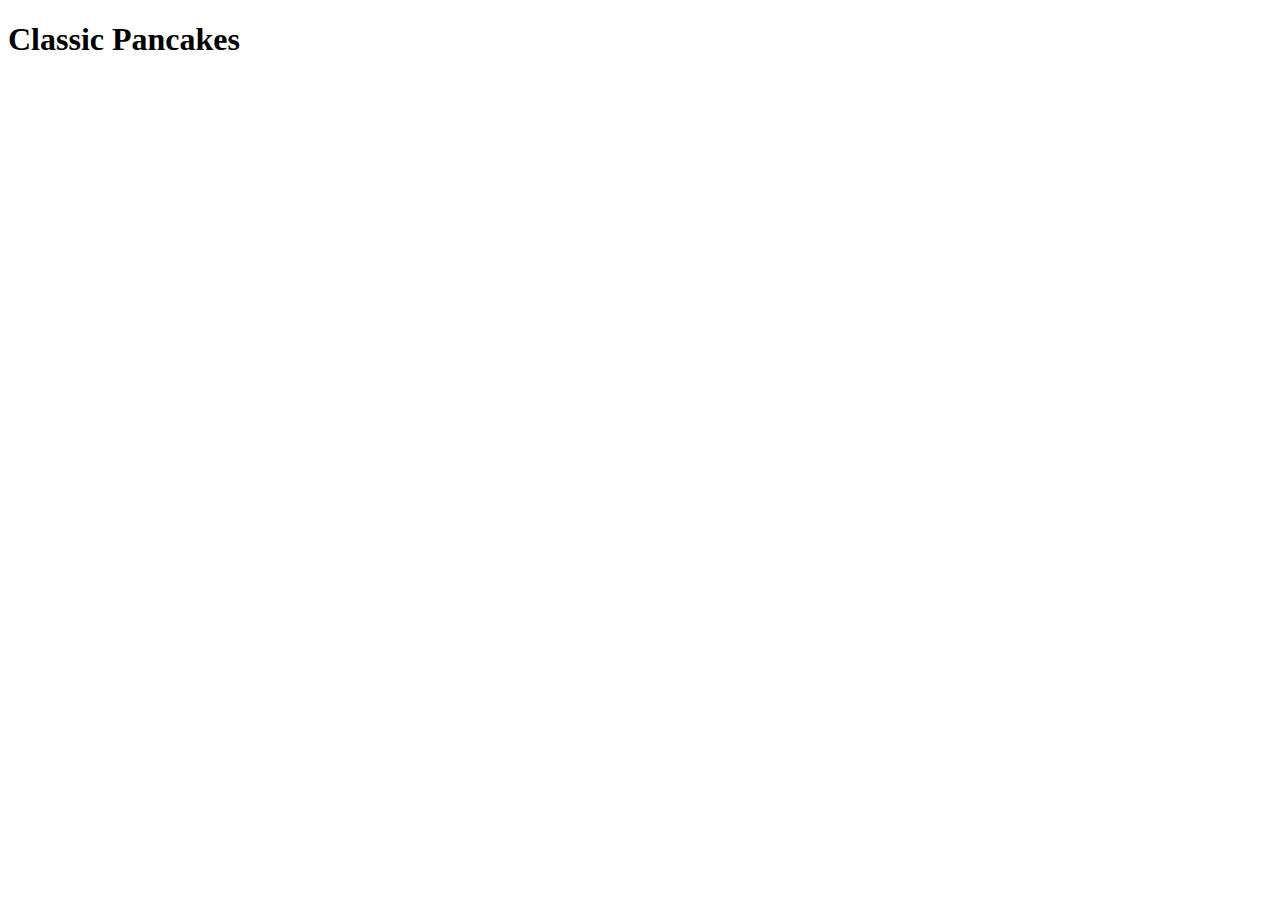
==== recipes/pancakes.html @ a38d25b6 "Create and link recipe pages" ====
<!DOCTYPE html>
<html lang="en">
<head>
    <meta charset="UTF-8">
    <meta name="viewport" content="width=device-width, initial-scale=1.0">
    <title>Document</title>
</head>
<body>
    <h1>Classic Pancakes</h1>
</body>
</html>
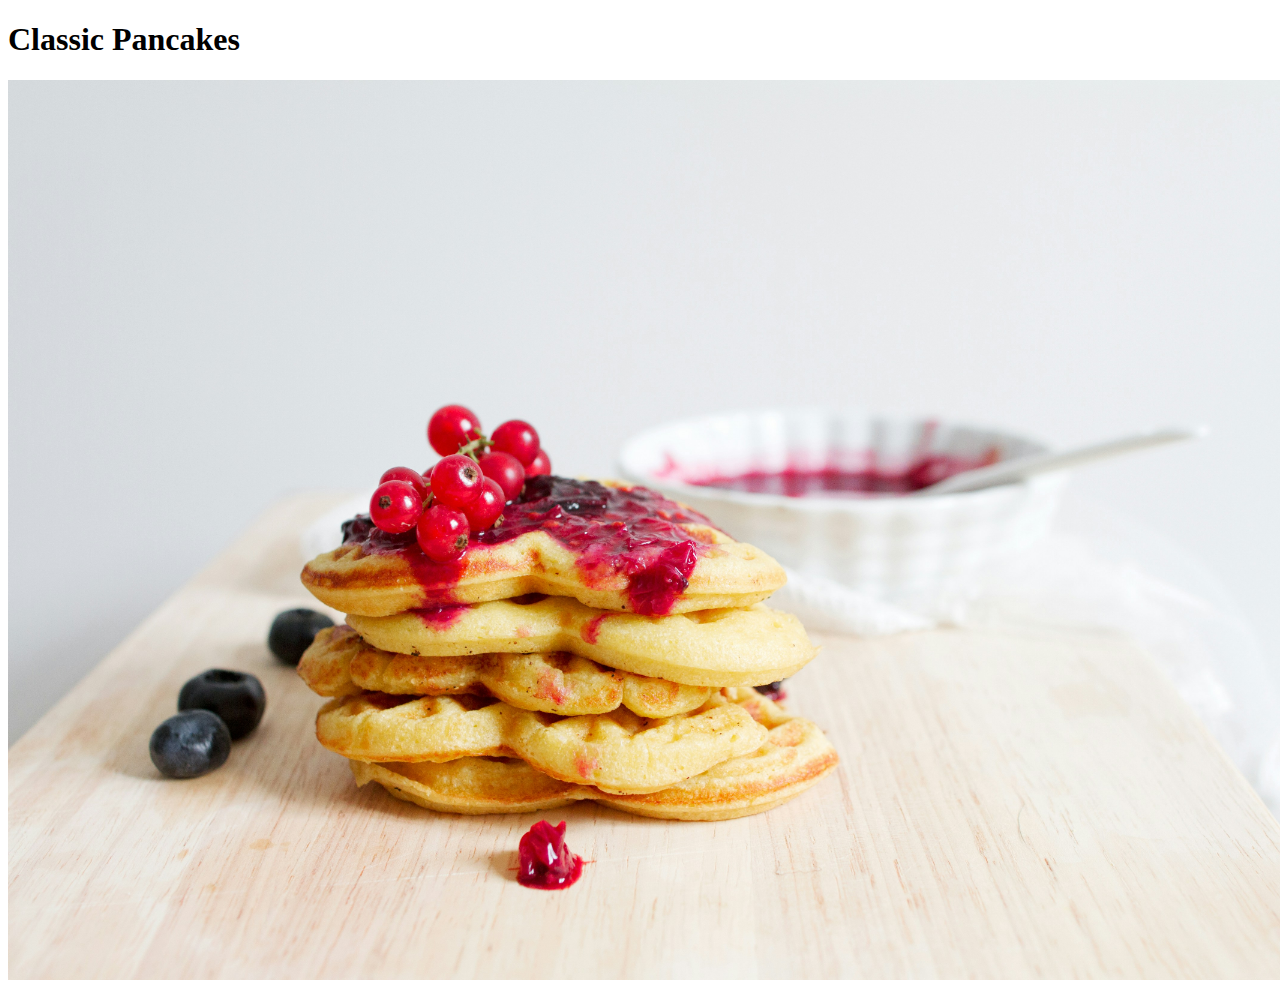
==== commit 0ce6f027: "Add image assets to pages" ====
--- a/recipes/pancakes.html
+++ b/recipes/pancakes.html
@@ -4,8 +4,14 @@
     <meta charset="UTF-8">
     <meta name="viewport" content="width=device-width, initial-scale=1.0">
     <title>Document</title>
+    <style>
+        img {
+            height: 100vh;
+        }
+    </style>
 </head>
 <body>
     <h1>Classic Pancakes</h1>
+    <img src="/assets/pancakes.img.jpg" alt="Image of a stack of pancakes">
 </body>
 </html>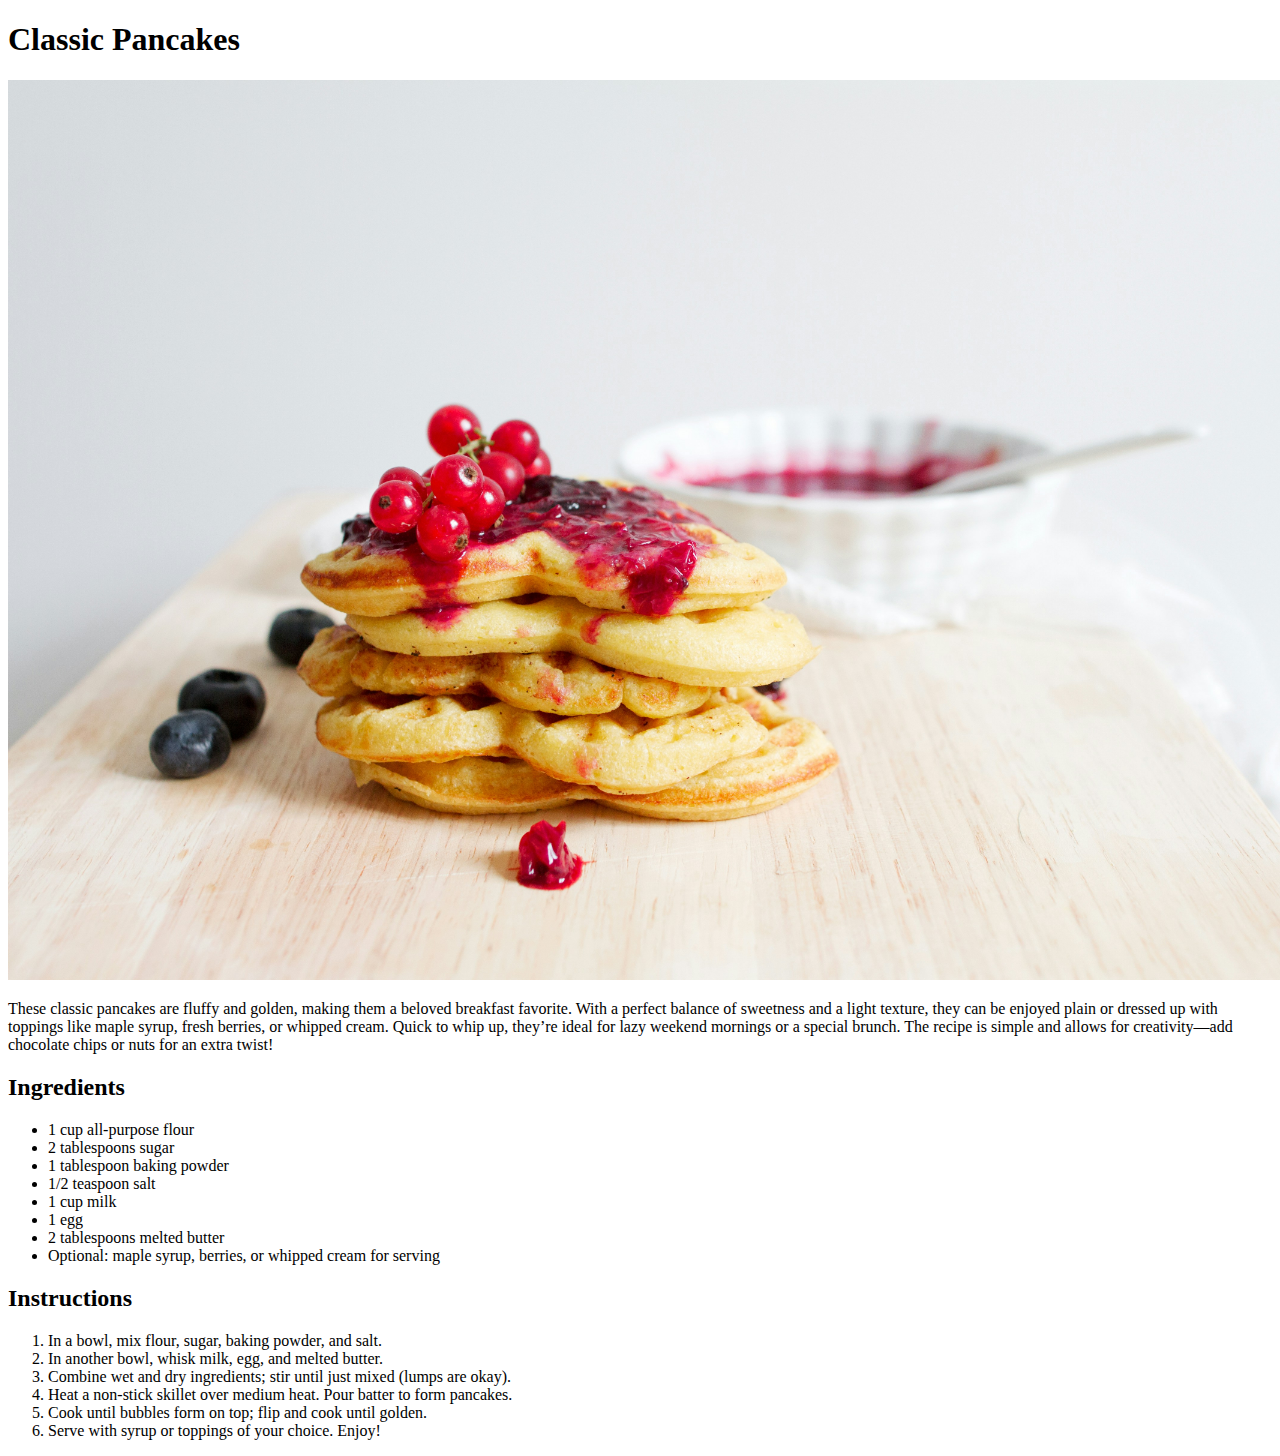
==== commit 1761b9a1: "Add page content to pancakes recipe" ====
--- a/recipes/pancakes.html
+++ b/recipes/pancakes.html
@@ -3,7 +3,7 @@
 <head>
     <meta charset="UTF-8">
     <meta name="viewport" content="width=device-width, initial-scale=1.0">
-    <title>Document</title>
+    <title>Recipes | Classic Pancakes</title>
     <style>
         img {
             height: 100vh;
@@ -12,6 +12,28 @@
 </head>
 <body>
     <h1>Classic Pancakes</h1>
-    <img src="/assets/pancakes.img.jpg" alt="Image of a stack of pancakes">
+    <img src="../assets/pancakes.img.jpg" alt="Image of a stack of pancakes">
+    <p>These classic pancakes are fluffy and golden, making them a beloved breakfast favorite. With a perfect balance of sweetness and a light texture, they can be enjoyed plain or dressed up with toppings like maple syrup, fresh berries, or whipped cream. Quick to whip up, they’re ideal for lazy weekend mornings or a special brunch. The recipe is simple and allows for creativity—add chocolate chips or nuts for an extra twist!</p>
+    <h2>Ingredients</h2>
+    <ul>
+        <li>1 cup all-purpose flour</li>
+        <li>2 tablespoons sugar</li>
+        <li>1 tablespoon baking powder</li>
+        <li>1/2 teaspoon salt</li>
+        <li>1 cup milk</li>
+        <li>1 egg</li>
+        <li>2 tablespoons melted butter</li>
+        <li>Optional: maple syrup, berries, or whipped cream for serving
+        </li>
+    </ul>
+    <h2>Instructions</h2>
+    <ol>
+        <li>In a bowl, mix flour, sugar, baking powder, and salt.</li>
+        <li>In another bowl, whisk milk, egg, and melted butter.</li>
+        <li>Combine wet and dry ingredients; stir until just mixed (lumps are okay).</li>
+        <li>Heat a non-stick skillet over medium heat. Pour batter to form pancakes.</li>
+        <li>Cook until bubbles form on top; flip and cook until golden.</li>
+        <li>Serve with syrup or toppings of your choice. Enjoy!</li>
+    </ol>
 </body>
 </html>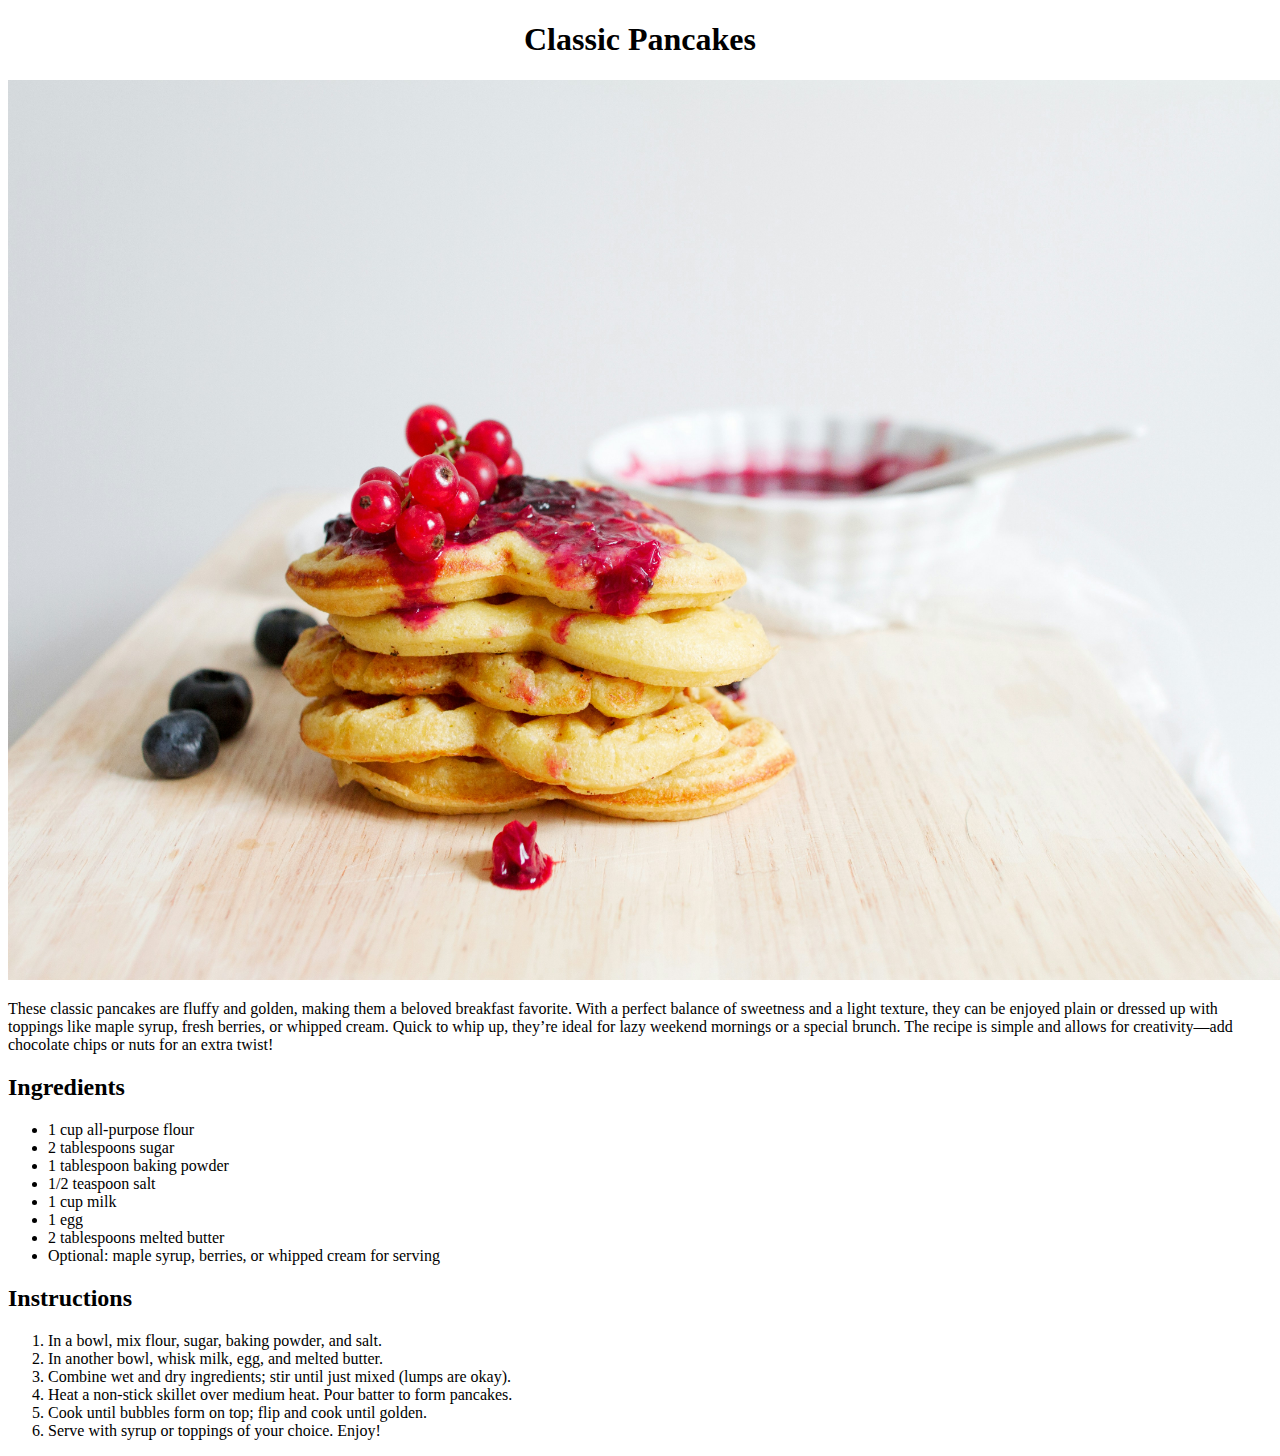
==== commit abb55394: "Update formatting on recipe pages" ====
--- a/recipes/pancakes.html
+++ b/recipes/pancakes.html
@@ -7,6 +7,10 @@
     <style>
         img {
             height: 100vh;
+            width: 100vw;
+        }
+        h1 {
+            text-align: center;
         }
     </style>
 </head>
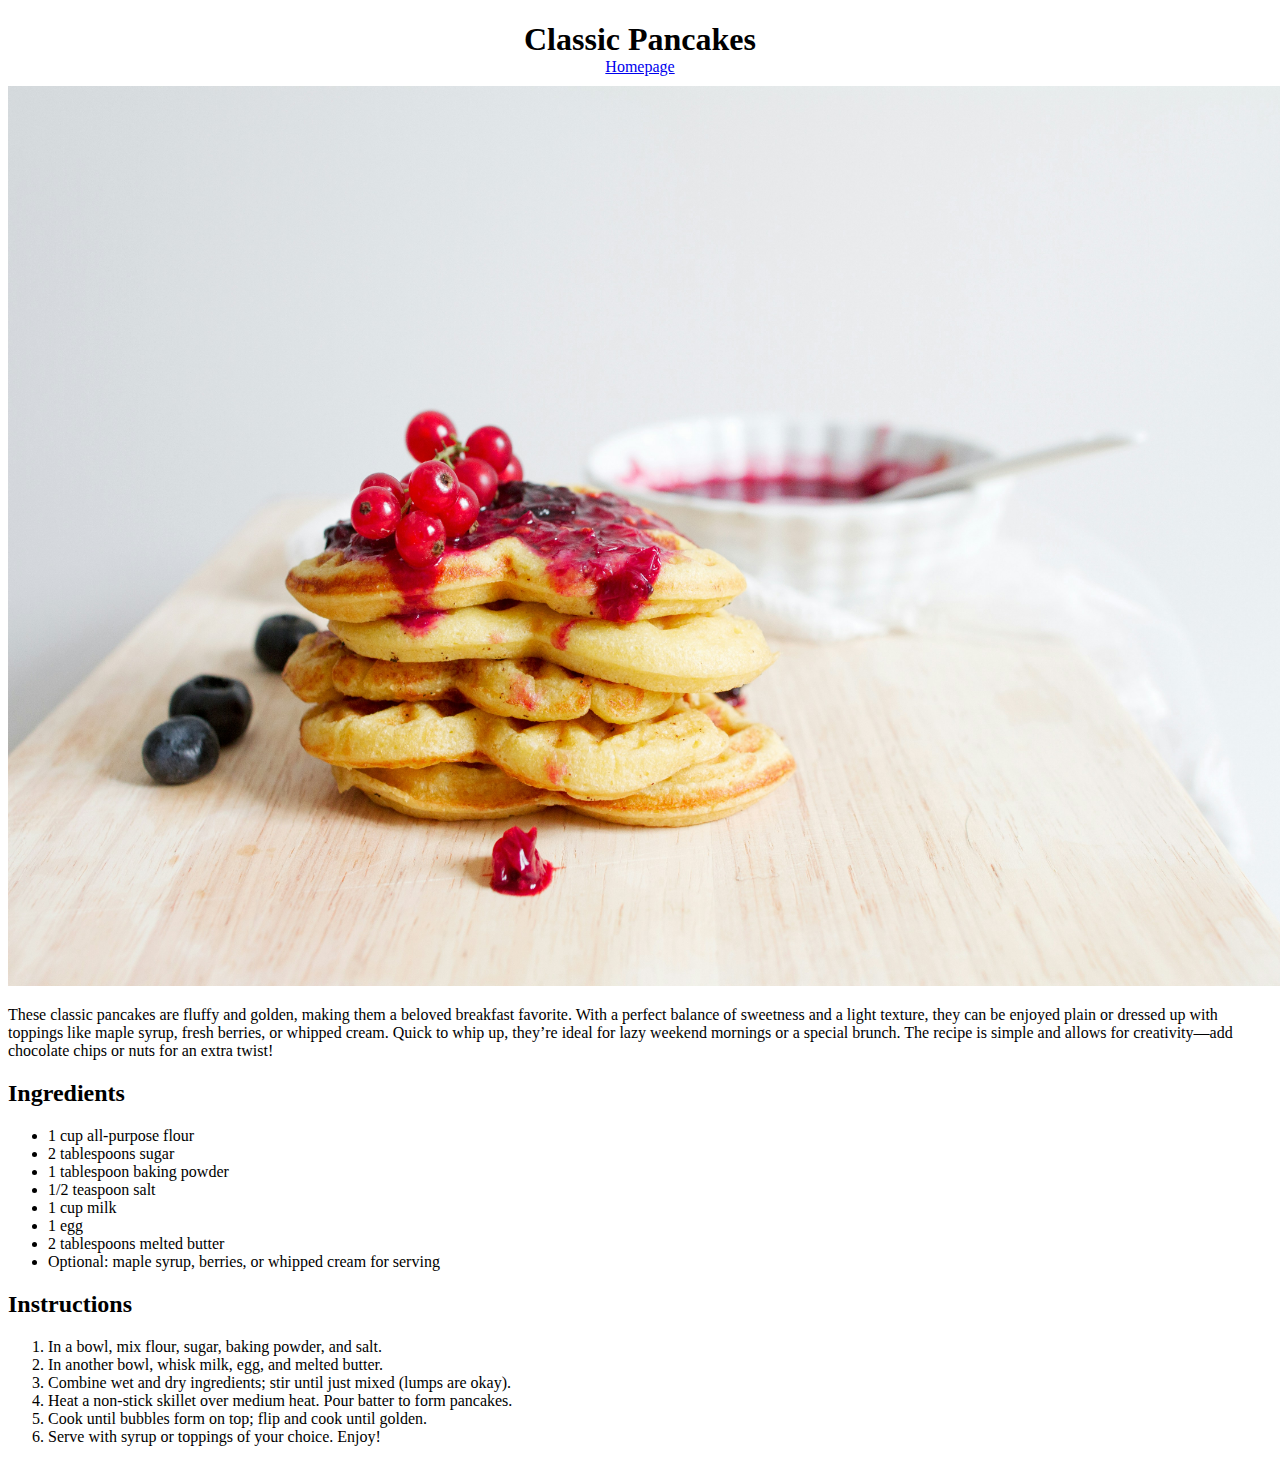
==== commit 0d5044bd: "Add homepage link to recipe pages" ====
--- a/recipes/pancakes.html
+++ b/recipes/pancakes.html
@@ -11,11 +11,17 @@
         }
         h1 {
             text-align: center;
+            margin-bottom: 0px;
+        }
+        .homepage-link-div {
+            text-align: center;
+            padding-bottom: 10px;
         }
     </style>
 </head>
 <body>
     <h1>Classic Pancakes</h1>
+    <div class="homepage-link-div"><a href="../index.html">Homepage</a></div>
     <img src="../assets/pancakes.img.jpg" alt="Image of a stack of pancakes">
     <p>These classic pancakes are fluffy and golden, making them a beloved breakfast favorite. With a perfect balance of sweetness and a light texture, they can be enjoyed plain or dressed up with toppings like maple syrup, fresh berries, or whipped cream. Quick to whip up, they’re ideal for lazy weekend mornings or a special brunch. The recipe is simple and allows for creativity—add chocolate chips or nuts for an extra twist!</p>
     <h2>Ingredients</h2>
